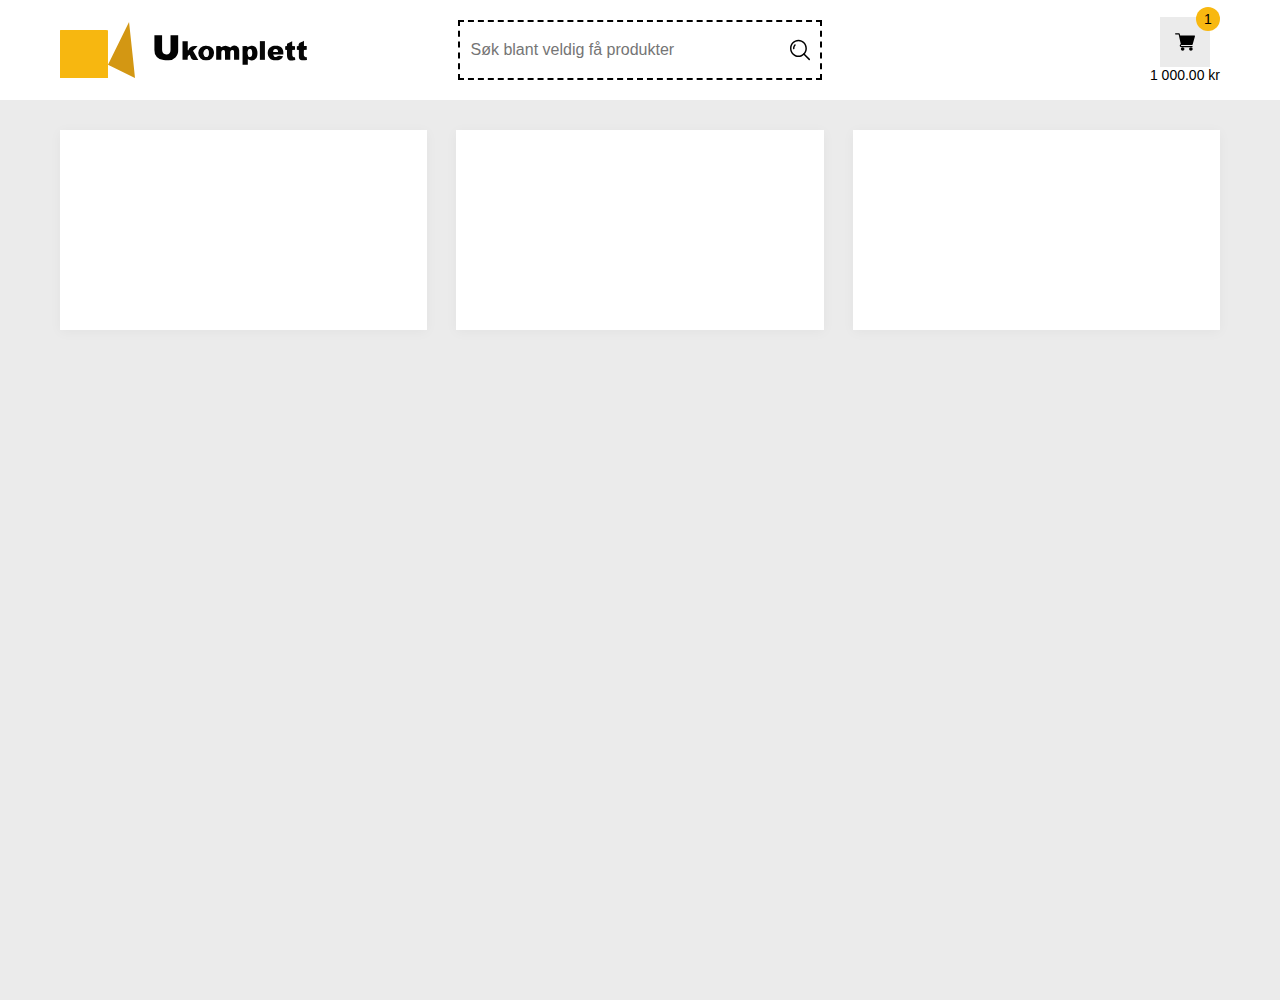
==== cart.html @ 40f7af68 ":art: fast improvement of the code" ====
<!DOCTYPE html>
<html lang="en">
<head>
    <meta charset="UTF-8">
    <meta http-equiv="X-UA-Compatible" content="IE=edge">
    <meta name="viewport" content="width=device-width, initial-scale=1.0">
    <title>Ukomplett</title>
    <link rel="stylesheet" href="./css/reset.css" />
	<link rel="stylesheet" href="./css/variables.css" />
	<link rel="stylesheet" href="./css/style.css" />
</head>
<body>
    <header>
        <div class="header-splitter">
            <div>
                <img src="./assets/ukomplett.svg" alt="">
            </div>
            <div>
                <form role="search" action="">
                    <input type="text" placeholder="Søk blant veldig få produkter">
                    <img src="./assets/search.svg" alt="">
                </form>
            </div>
            <div class="header-menu">
                <a href="#">
                    <div>
                        <img src="./assets/shopping-cart.svg" alt="">
                    </div>
                    <span>1 000.00 kr</span>
                    <span>1</span>
                </a>
            </div>
        </div>
    </header>
    <main>
        <div class="product-grid-cart">
            <div class="product-card-cart">
                
            </div>
            <div class="product-card-cart">
                
            </div>
            <div class="product-card-cart">
                
            </div>
        </div>
    </main> 
</body>
</html>
---- css/variables.css ----
:root {
	--primary-color: #F8B810;
	--secondary-color: #ebebeb;
	--third-color: #ee6c4d;
	--fourth-color: white;
	--fifth-color: #42E793;
	font-size: 12px;
}
---- css/style.css ----
body{
    background: var(--secondary-color);
    font-family:'Segoe UI', Tahoma, Geneva, Verdana, sans-serif;
}
 
header{
    display: flex;
    justify-content: space-around;
    padding: 10px 60px;
    height: 100px;
    background: var(--fourth-color);
    box-shadow: 0 2px 4px 0 rgba(0, 0, 0, 0.2);
}
 
main{
    width: 100vw;
    height: 100vh;
    background: var(--secondary-color);
}
 
h2{
    font-size: 22px;
}
 
h3{
    font-size: 18px;
}
 
.header-splitter{
    display: grid;
    grid-template-columns: 1fr 1fr 1fr;
    column-gap: 3%;
    width: 100%;
    height: 100%;
    max-height: 100px;
}
 
.header-splitter div{
    display: flex;
    align-items: center;
    height: 80px;
    max-height: 80px;
}

.header-splitter div a{
    display: flex;
    align-items: center;
    height: 80px;
    max-height: 80px;
}
 
.header-splitter:nth-child(1) form{
    display: flex;
    width: 100%;
    height: 100%;
    max-height: 60px;
    padding: 0.8vw;
    border: black dashed 2px;
}
 
.header-splitter:nth-child(1) input{
    width: 100%;
    height: 100%;
    outline: none;
    border-style: none;
    font-size: 16px;
}
 
.header-splitter:nth-child(1) form img{
    width: 20px;
    height: auto;
}
 
.header-splitter img{
    height: 70%;
    width: auto;
}
 
.header-menu{
    display: flex;
    justify-content: flex-end;
    width: 100%;
    height: 100%;
}
 
.header-menu div{
    flex-direction: column;
    align-items: center;
    justify-content: center;
    height: 50px;
    width: 50px;
    background: var(--secondary-color);
}
 
.header-menu a{
    display: flex;
    position: relative;
    flex-direction: column;
    align-items: center;
    text-decoration: none;
    color: black;
    bottom: -7px;
    left: 0;
}

.header-menu a div{
    transition: all 0.5s ease-out;
}

.header-menu a div:hover{
    border-radius: 50px;
    transition: all 0.5s ease-in;
}
 
.header-menu div img{
    width: 20px;
    height: auto;
}
 
.header-menu a > span{
    font-size: 14px;
    text-align: center;
}
 
.header-menu a span:nth-child(3){
    display: flex;
    align-items: center;
    justify-content: center;
    position: absolute;
    top: -10px;
    right: 0;
    width: 24px;
    height: 24px;
    background: var(--primary-color);
    border-radius: 50%;
    z-index: 1;
}
 
.product-grid{
    display: grid;
    width: 100%;
    height: 100%;
    grid-template: 1fr 1fr / 1fr 1fr 1fr 1fr;
    gap: 2.5%;
    background: var(--secondary-color);
    padding: 30px 60px 0 60px;
}

.product-grid-cart{
    display: grid;
    width: 100%;
    height: 50%;
    grid-template: 1fr 1fr 1fr 1fr / 1fr 1fr 1fr;
    gap: 2.5%;
    background: var(--secondary-color);
    padding: 30px 60px 0 60px;
}
 
.product-card{
    display: flex;
    flex-direction: column;
    align-items: center;
    background: var(--fourth-color);
    width: 100%;
    height: 50%;
    min-height: 406px;
    box-shadow: 0 2px 12px 0 rgb(0 0 0 / 4%);
    padding: 0 10px 15px 10px;
}

.product-card-cart{
    display: flex;
    flex-direction: column;
    align-items: center;
    background: var(--fourth-color);
    width: 100%;
    height: 50%;
    min-height: 200px;
    box-shadow: 0 2px 12px 0 rgb(0 0 0 / 4%);
    padding: 10px;
}
 
.product-content{
    display: flex;
    flex-direction: column;
    align-items: center;
    width: 100%;
    height: 100%;
}
 
.product-content-badge{
    width: 60px;
    height: 30px;
    margin: 0 0 30px 0;
}
 
.product-content-badge span{
    font-family:'Segoe UI', Tahoma, Geneva, Verdana, sans-serif;
    font-weight: 600;
    display: flex;
    align-items: center;
    justify-content: center;
    float: left;
    width: 60px;
    height: 30px;
    background: var(--primary-color);
}
 
.product-content-img{
    margin: 30px 0 20px 0;
}
 
.product-content-img img{
    width: 120px;
    height: auto;
}
 
.product-info{
    display: flex;
    flex-direction: column;
    text-align: center;
}
 
.product-info p{
    font-size: 14px;
    color: grey;
}
 
.product-info span{
    text-decoration: line-through;
}
 
.product-content a{
    display: flex;
    font-size: 14px;
    margin: 15px 0 0 0;
    background: var(--primary-color);
    color: black;
    text-decoration: none;
    padding: 10px;
}
 
.product-content a:hover{
    background: var(--fifth-color);
}
 
.product-content a img{
    width: 14px;
    height: auto;
    margin: 0 0 0 5px;
}

@media only screen and (min-width: 700px) and (max-width: 1024px) {
    /* For tablets: */
    .product-grid {
        
        grid-template: 1fr 1fr 1fr / 1fr 1fr 1fr;
    }
}

@media only screen and (min-width: 414px) and (max-width: 700px) {
   /* For tablets: */
   .product-grid {
       
       grid-template: 1fr 1fr 1fr 1fr / 1fr 1fr;
    }
}

@media only screen and (min-width: 280px) and (max-width: 414px) {
    /* For tablets: */
    .product-grid {
        
        grid-template: 1fr 1fr 1fr 1fr 1fr 1fr 1fr 1fr / 1fr;
     }
 }
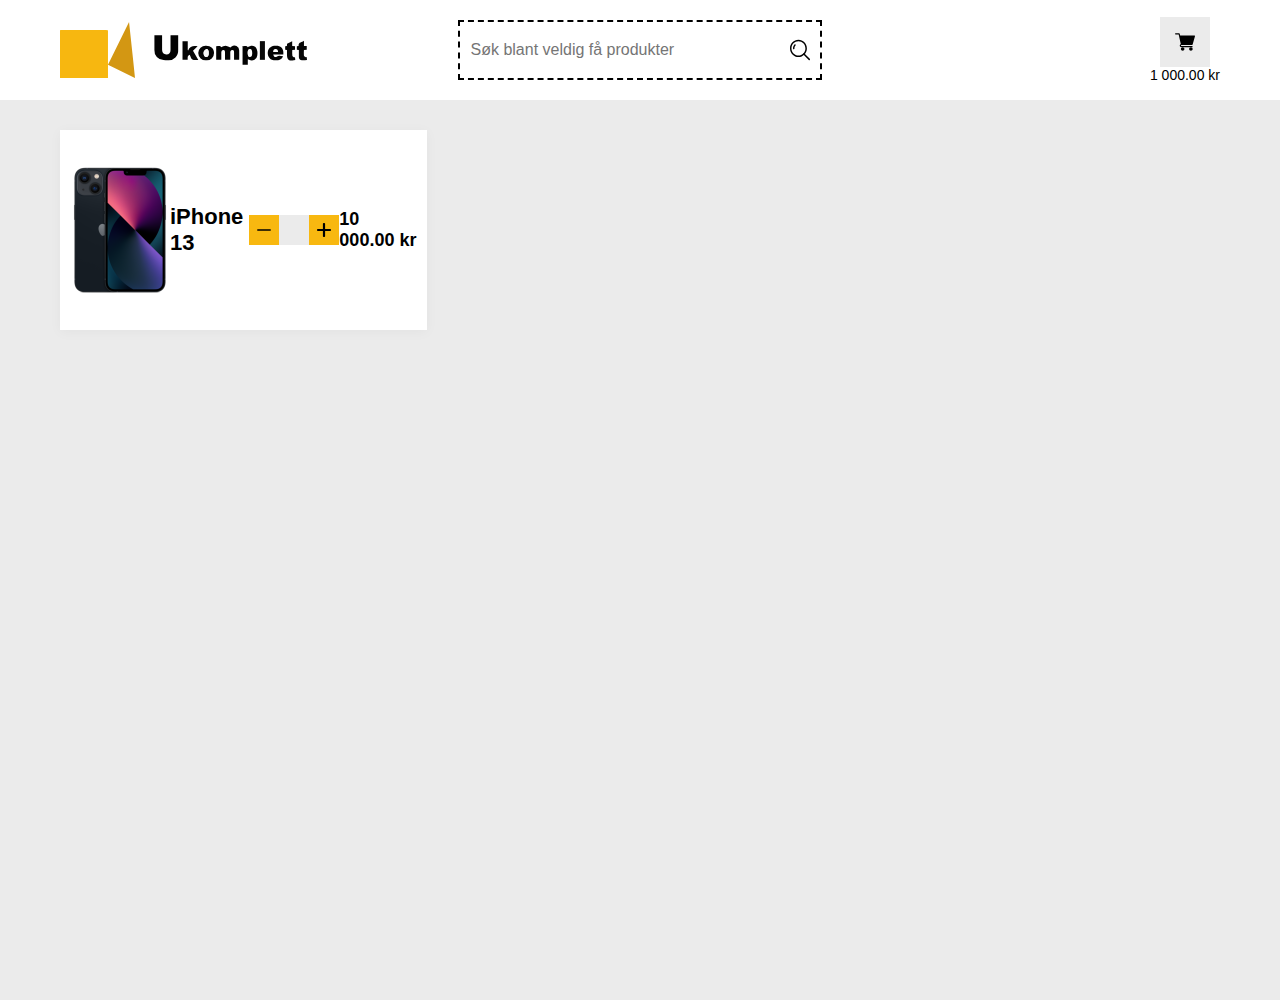
==== commit 2fb174f4: ":art: Alot of new UI elements and javascript" ====
--- a/cart.html
+++ b/cart.html
@@ -1,19 +1,23 @@
 <!DOCTYPE html>
 <html lang="en">
+
 <head>
     <meta charset="UTF-8">
     <meta http-equiv="X-UA-Compatible" content="IE=edge">
     <meta name="viewport" content="width=device-width, initial-scale=1.0">
     <title>Ukomplett</title>
     <link rel="stylesheet" href="./css/reset.css" />
-	<link rel="stylesheet" href="./css/variables.css" />
-	<link rel="stylesheet" href="./css/style.css" />
+    <link rel="stylesheet" href="./css/variables.css" />
+    <link rel="stylesheet" href="./css/style.css" />
 </head>
+
 <body>
     <header>
         <div class="header-splitter">
             <div>
-                <img src="./assets/ukomplett.svg" alt="">
+                <a href="index.html">
+                    <img src="./assets/ukomplett.svg" alt="">
+                </a>
             </div>
             <div>
                 <form role="search" action="">
@@ -27,7 +31,7 @@
                         <img src="./assets/shopping-cart.svg" alt="">
                     </div>
                     <span>1 000.00 kr</span>
-                    <span>1</span>
+                    <span id="cart-info" class="cart-display hidden">1</span>
                 </a>
             </div>
         </div>
@@ -35,15 +39,27 @@
     <main>
         <div class="product-grid-cart">
             <div class="product-card-cart">
-                
-            </div>
-            <div class="product-card-cart">
-                
-            </div>
-            <div class="product-card-cart">
-                
+                <div class="product-cart-content">
+                    <img src="./assets/iPhone-13-midnight4_m.png" alt="">
+                    <h2>iPhone 13</h2>
+                    <div class="product-count-container">
+                        <a id="product-count-dec" option="dec">
+                            <img src="./assets/minus.svg" alt="">
+                        </a>
+                        <input id="product-counter" type="tel" maxlength="3">
+                        <a id="product-count-inc" option="inc">
+                            <img src="./assets/add.svg" alt="">
+                        </a>
+                    </div>
+                    <div class="product-price-counter-container">
+                        <h3>10 000.00 kr</h3>
+                    </div>
+                </div>
             </div>
         </div>
-    </main> 
+    </main>
 </body>
-</html>
+<script src="./js/javascript-index.js"></script>
+<script src="./js/javascript-cart.js"></script>
+
+</html>--- a/css/style.css
+++ b/css/style.css
@@ -1,9 +1,9 @@
-body{
+body {
     background: var(--secondary-color);
     font-family:'Segoe UI', Tahoma, Geneva, Verdana, sans-serif;
 }
  
-header{
+header {
     display: flex;
     justify-content: space-around;
     padding: 10px 60px;
@@ -12,21 +12,21 @@
     box-shadow: 0 2px 4px 0 rgba(0, 0, 0, 0.2);
 }
  
-main{
+main {
     width: 100vw;
     height: 100vh;
     background: var(--secondary-color);
 }
  
-h2{
+h2 {
     font-size: 22px;
 }
  
-h3{
+h3 {
     font-size: 18px;
 }
  
-.header-splitter{
+.header-splitter {
     display: grid;
     grid-template-columns: 1fr 1fr 1fr;
     column-gap: 3%;
@@ -35,21 +35,21 @@
     max-height: 100px;
 }
  
-.header-splitter div{
+.header-splitter div {
     display: flex;
     align-items: center;
     height: 80px;
     max-height: 80px;
 }
 
-.header-splitter div a{
+.header-splitter div a {
     display: flex;
     align-items: center;
     height: 80px;
     max-height: 80px;
 }
  
-.header-splitter:nth-child(1) form{
+.header-splitter:nth-child(1) form {
     display: flex;
     width: 100%;
     height: 100%;
@@ -58,7 +58,7 @@
     border: black dashed 2px;
 }
  
-.header-splitter:nth-child(1) input{
+.header-splitter:nth-child(1) input {
     width: 100%;
     height: 100%;
     outline: none;
@@ -66,33 +66,36 @@
     font-size: 16px;
 }
  
-.header-splitter:nth-child(1) form img{
+.header-splitter:nth-child(1) form img {
     width: 20px;
     height: auto;
-}
- 
-.header-splitter img{
+    user-select: none;
+}
+ 
+.header-splitter img {
     height: 70%;
     width: auto;
-}
- 
-.header-menu{
+    user-select: none;
+}
+ 
+.header-menu {
     display: flex;
     justify-content: flex-end;
     width: 100%;
     height: 100%;
 }
  
-.header-menu div{
+.header-menu div {
     flex-direction: column;
     align-items: center;
     justify-content: center;
     height: 50px;
     width: 50px;
     background: var(--secondary-color);
-}
- 
-.header-menu a{
+    user-select: none;
+}
+ 
+.header-menu a {
     display: flex;
     position: relative;
     flex-direction: column;
@@ -103,26 +106,26 @@
     left: 0;
 }
 
-.header-menu a div{
+.header-menu a div {
     transition: all 0.5s ease-out;
 }
 
-.header-menu a div:hover{
+.header-menu a div:hover {
     border-radius: 50px;
     transition: all 0.5s ease-in;
 }
  
-.header-menu div img{
+.header-menu div img {
     width: 20px;
     height: auto;
 }
  
-.header-menu a > span{
+.header-menu a > span {
     font-size: 14px;
     text-align: center;
 }
  
-.header-menu a span:nth-child(3){
+.cart-display {
     display: flex;
     align-items: center;
     justify-content: center;
@@ -134,19 +137,20 @@
     background: var(--primary-color);
     border-radius: 50%;
     z-index: 1;
-}
- 
-.product-grid{
+    transition: all 0.5s 0s ease-in-out;
+}
+ 
+.product-grid {
     display: grid;
     width: 100%;
     height: 100%;
-    grid-template: 1fr 1fr / 1fr 1fr 1fr 1fr;
+    grid-template: 1fr 1fr /1fr 1fr 1fr 1fr 1fr;
     gap: 2.5%;
     background: var(--secondary-color);
     padding: 30px 60px 0 60px;
 }
 
-.product-grid-cart{
+.product-grid-cart {
     display: grid;
     width: 100%;
     height: 50%;
@@ -156,45 +160,58 @@
     padding: 30px 60px 0 60px;
 }
  
-.product-card{
+.product-card {
     display: flex;
     flex-direction: column;
     align-items: center;
     background: var(--fourth-color);
     width: 100%;
-    height: 50%;
+    height: 100%;
     min-height: 406px;
     box-shadow: 0 2px 12px 0 rgb(0 0 0 / 4%);
     padding: 0 10px 15px 10px;
 }
 
-.product-card-cart{
-    display: flex;
-    flex-direction: column;
+.product-card-cart {
+    display: flex;
+    flex-direction: row;
     align-items: center;
     background: var(--fourth-color);
     width: 100%;
-    height: 50%;
+    height: 100%;
     min-height: 200px;
     box-shadow: 0 2px 12px 0 rgb(0 0 0 / 4%);
     padding: 10px;
 }
  
-.product-content{
-    display: flex;
-    flex-direction: column;
-    align-items: center;
-    width: 100%;
-    height: 100%;
-}
- 
-.product-content-badge{
+.product-content {
+    display: flex;
+    flex-direction: column;
+    align-items: center;
+    width: 100%;
+    height: 100%;
+}
+
+.product-cart-content {
+    display: flex;
+    align-items: center;
+    justify-content: space-around;
+    width: 100%;
+    height: 100%;
+}
+
+.product-cart-content img {
+    width: 100px;
+    height: auto;
+}
+ 
+.product-content-badge {
     width: 60px;
     height: 30px;
     margin: 0 0 30px 0;
 }
  
-.product-content-badge span{
+.product-content-badge span {
     font-family:'Segoe UI', Tahoma, Geneva, Verdana, sans-serif;
     font-weight: 600;
     display: flex;
@@ -206,31 +223,31 @@
     background: var(--primary-color);
 }
  
-.product-content-img{
+.product-content-img {
     margin: 30px 0 20px 0;
 }
  
-.product-content-img img{
+.product-content-img img {
     width: 120px;
     height: auto;
 }
  
-.product-info{
+.product-info {
     display: flex;
     flex-direction: column;
     text-align: center;
 }
  
-.product-info p{
+.product-info p {
     font-size: 14px;
     color: grey;
 }
  
-.product-info span{
+.product-info span {
     text-decoration: line-through;
 }
  
-.product-content a{
+.product-content a {
     display: flex;
     font-size: 14px;
     margin: 15px 0 0 0;
@@ -238,19 +255,74 @@
     color: black;
     text-decoration: none;
     padding: 10px;
-}
- 
-.product-content a:hover{
+    user-select: none;
+}
+ 
+.product-content a:hover {
     background: var(--fifth-color);
-}
- 
-.product-content a img{
+    cursor: pointer;
+}
+ 
+.product-content a img {
     width: 14px;
     height: auto;
     margin: 0 0 0 5px;
 }
 
-@media only screen and (min-width: 700px) and (max-width: 1024px) {
+.product-count-container {
+    display: flex;
+    justify-content: center;
+    align-items: center;
+    width: 90px;
+    height: 30px;
+}
+
+.product-price-counter-container{
+    display: flex;
+    flex-direction: column;
+}
+
+.product-count-container input {
+    text-align: center;
+    width: 30px;
+    height: 30px;
+    font-size: 18px;
+    border-style: none;
+    background: var(--secondary-color);
+}
+
+.product-count-container a {
+    display: flex;
+    justify-content: center;
+    align-items: center;
+    background: var(--primary-color);
+    width: 30px;
+    height: 30px;
+    padding: 1px;
+    cursor: pointer;
+    user-select: none;
+}
+
+.product-count-container img {
+    width: 50%;
+    height: auto;
+}
+
+/* Utilities */
+
+.hidden{
+    opacity: 0 !important;
+}
+
+@media only screen and (min-width: 1200px) and (max-width: 1800px) {
+    /* For tablets: */
+    .product-grid {
+        
+        grid-template: 1fr 1fr 1fr / 1fr 1fr 1fr 1fr;
+    }
+}
+
+@media only screen and (min-width: 700px) and (max-width: 1200px) {
     /* For tablets: */
     .product-grid {
         
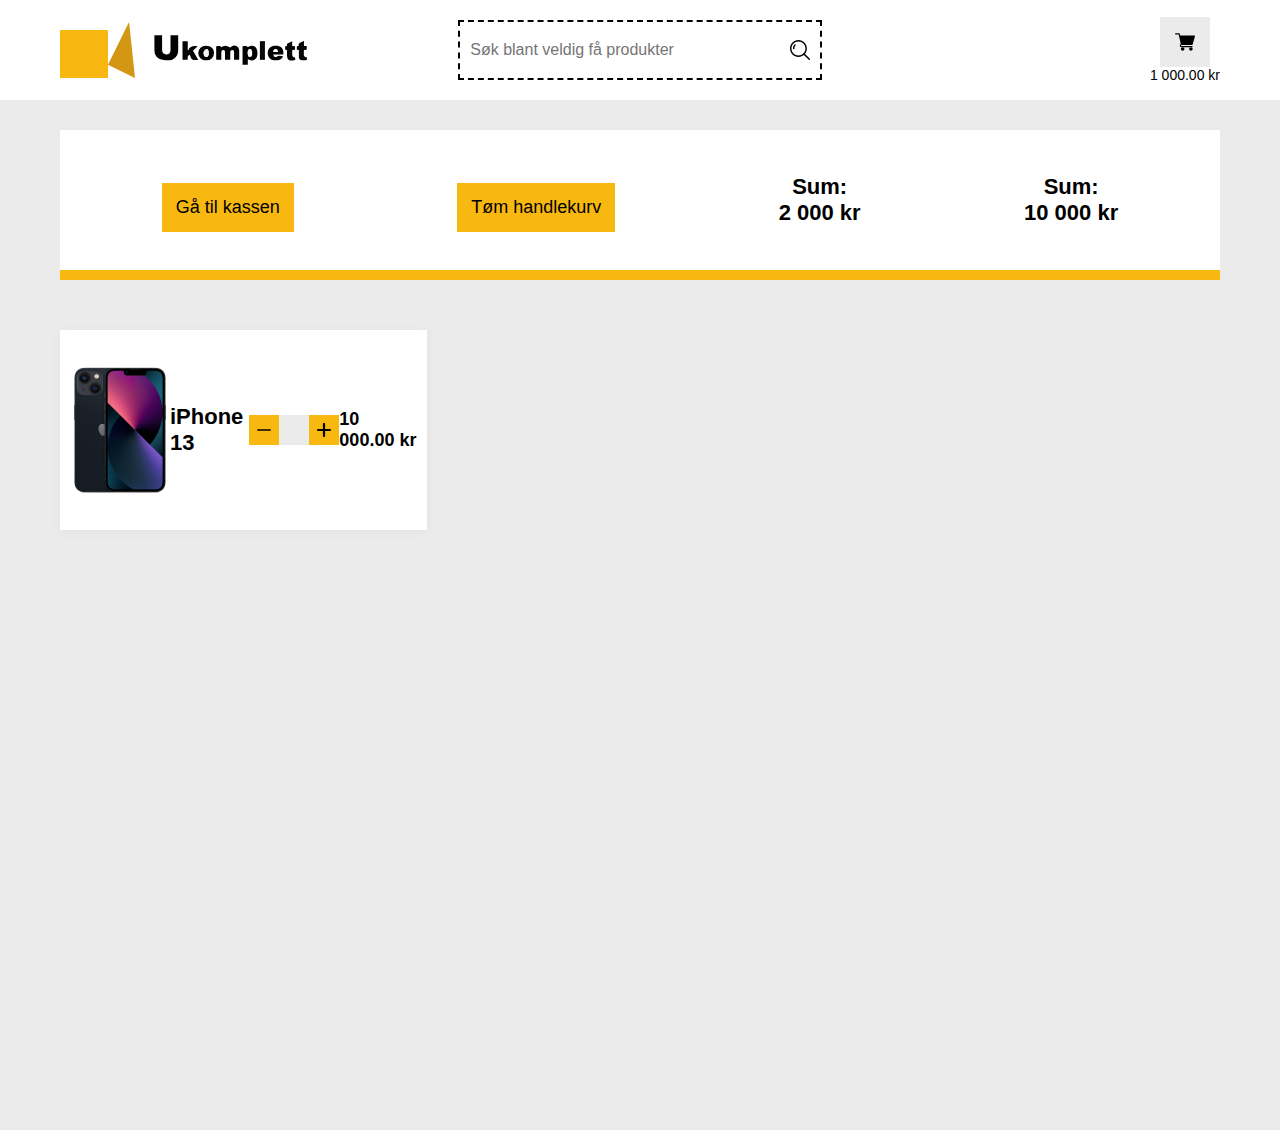
==== commit 006c5b7e: ":lipstick: Updated the look of the cart" ====
--- a/cart.html
+++ b/cart.html
@@ -37,6 +37,22 @@
         </div>
     </header>
     <main>
+        <div class="cart-summary-grid">
+            <div class="cart-summary-head">
+                <div class="cart-summary-splitter">
+                    <a href="#">Gå til kassen</a>
+                    <a href="#">Tøm handlekurv</a>
+                    <div class="cart-summary-content">
+                        <h2>Sum:</h2>
+                        <h2>2 000 kr</h2>
+                    </div>
+                    <div class="cart-summary-content">
+                        <h2>Sum:</h2>
+                        <h2>10 000 kr</h2>
+                    </div>
+                </div>
+            </div>
+        </div>
         <div class="product-grid-cart">
             <div class="product-card-cart">
                 <div class="product-cart-content">
--- a/css/style.css
+++ b/css/style.css
@@ -7,14 +7,15 @@
     display: flex;
     justify-content: space-around;
     padding: 10px 60px;
+    width: 100%;
     height: 100px;
     background: var(--fourth-color);
     box-shadow: 0 2px 4px 0 rgba(0, 0, 0, 0.2);
 }
  
 main {
-    width: 100vw;
-    height: 100vh;
+    width: 100%;
+    height: 100%;
     background: var(--secondary-color);
 }
  
@@ -54,7 +55,7 @@
     width: 100%;
     height: 100%;
     max-height: 60px;
-    padding: 0.8vw;
+    padding: 10px;
     border: black dashed 2px;
 }
  
@@ -192,6 +193,10 @@
     height: 100%;
 }
 
+.product-content div{
+  text-align: center;
+}
+
 .product-cart-content {
     display: flex;
     align-items: center;
@@ -224,7 +229,11 @@
 }
  
 .product-content-img {
+    display: flex;
+    flex-direction: column;
+    justify-content: center;
     margin: 30px 0 20px 0;
+    height: 150px;
 }
  
 .product-content-img img {
@@ -246,7 +255,7 @@
 .product-info span {
     text-decoration: line-through;
 }
- 
+ /*Add to cart button*/
 .product-content a {
     display: flex;
     font-size: 14px;
@@ -306,6 +315,51 @@
 .product-count-container img {
     width: 50%;
     height: auto;
+}
+
+.cart-summary-grid {
+    display: grid;
+    width: 100%;
+    height: 40%;
+    padding: 30px 60px 20px 60px;
+    background: var(--secondary-color);
+}
+
+.cart-summary-head {
+    display: grid;
+    width: 100%;
+    height: 150px;
+    padding: 20px;
+    background: var(--fourth-color);
+    border-bottom: 10px solid var(--primary-color);
+}
+
+.cart-summary-splitter {
+    display: flex;
+    justify-content: space-around;
+    align-items: center;
+    width: 100%;
+}
+
+.cart-summary-splitter a {
+    display: flex;
+    font-size: 18px;
+    margin: 15px 0 0 0;
+    background: var(--primary-color);
+    color: black;
+    font-weight: 500;
+    text-decoration: none;
+    padding: 14px;
+    user-select: none;
+}
+
+.cart-summary-splitter a:hover {
+    background: var(--fifth-color);
+    cursor: pointer;
+}
+
+.cart-summary-content {
+    text-align: center;
 }
 
 /* Utilities */
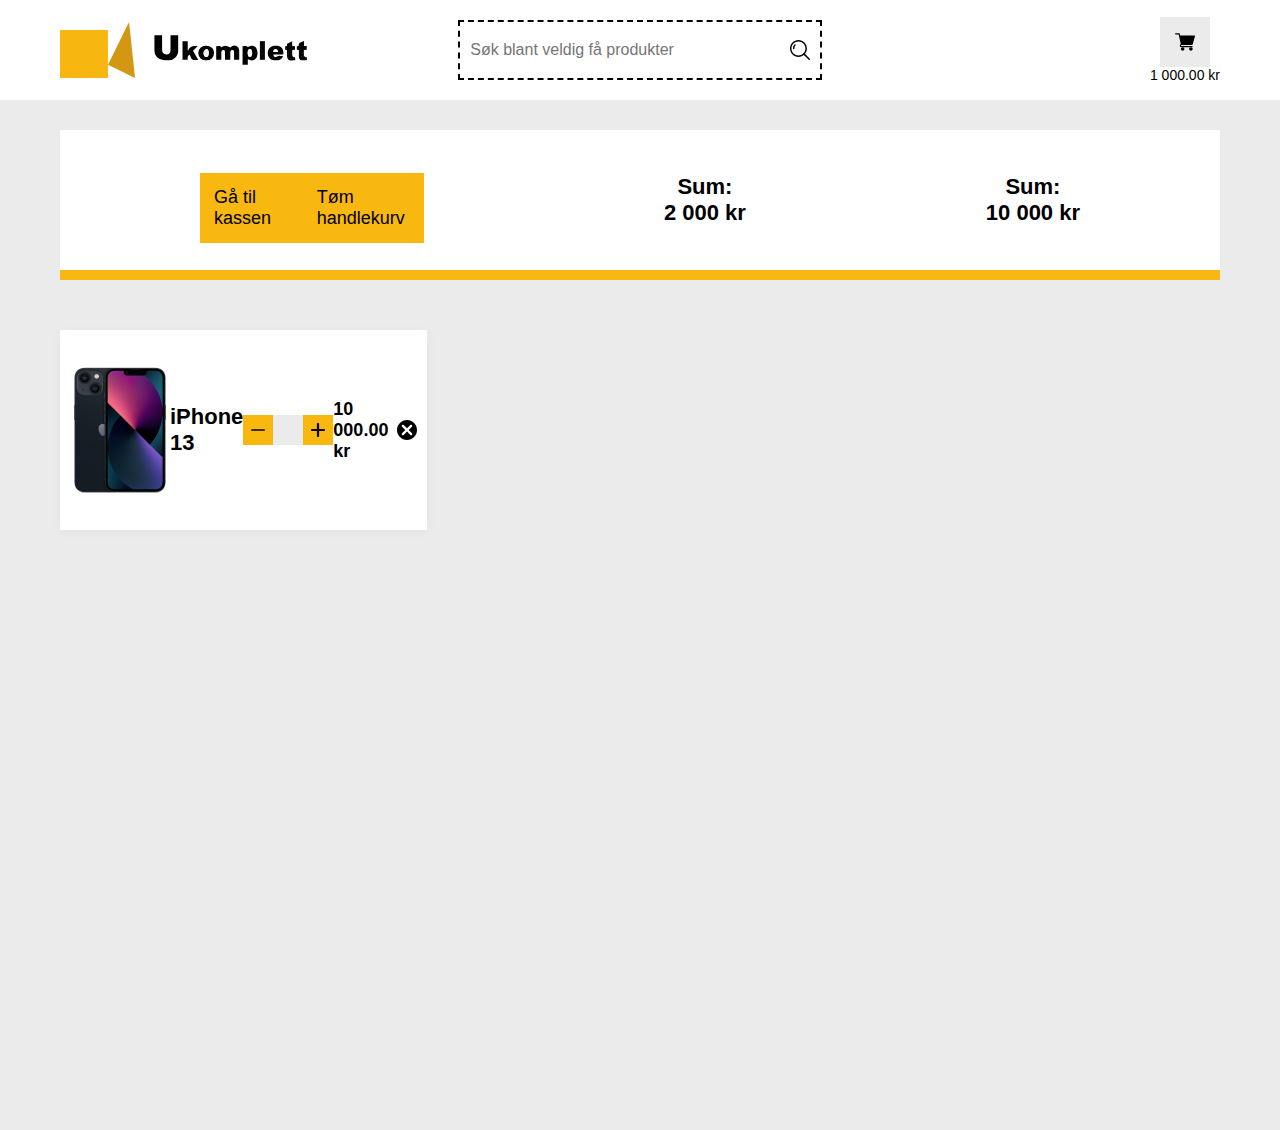
==== commit 6a8791fa: ":lipstick: Updated UI, wew products, some old code removed" ====
--- a/cart.html
+++ b/cart.html
@@ -40,8 +40,10 @@
         <div class="cart-summary-grid">
             <div class="cart-summary-head">
                 <div class="cart-summary-splitter">
-                    <a href="#">Gå til kassen</a>
-                    <a href="#">Tøm handlekurv</a>
+                    <div class="cart-button-container">
+                        <a href="#">Gå til kassen</a>
+                        <a href="#">Tøm handlekurv</a>
+                    </div>
                     <div class="cart-summary-content">
                         <h2>Sum:</h2>
                         <h2>2 000 kr</h2>
@@ -70,6 +72,9 @@
                     <div class="product-price-counter-container">
                         <h3>10 000.00 kr</h3>
                     </div>
+                    <a class="product-cart-delete" href="">
+                        <img src="./assets/cancel.svg" alt="">
+                    </a>
                 </div>
             </div>
         </div>
--- a/css/style.css
+++ b/css/style.css
@@ -362,6 +362,20 @@
     text-align: center;
 }
 
+.cart-button-container {
+    display: flex;
+    justify-content: space-between;
+    width: 20%;
+}
+
+.product-cart-delete {
+    display: flex;
+    justify-content: center;
+    align-items: center;
+    width: 20px;
+    height: 100%;
+}
+
 /* Utilities */
 
 .hidden{
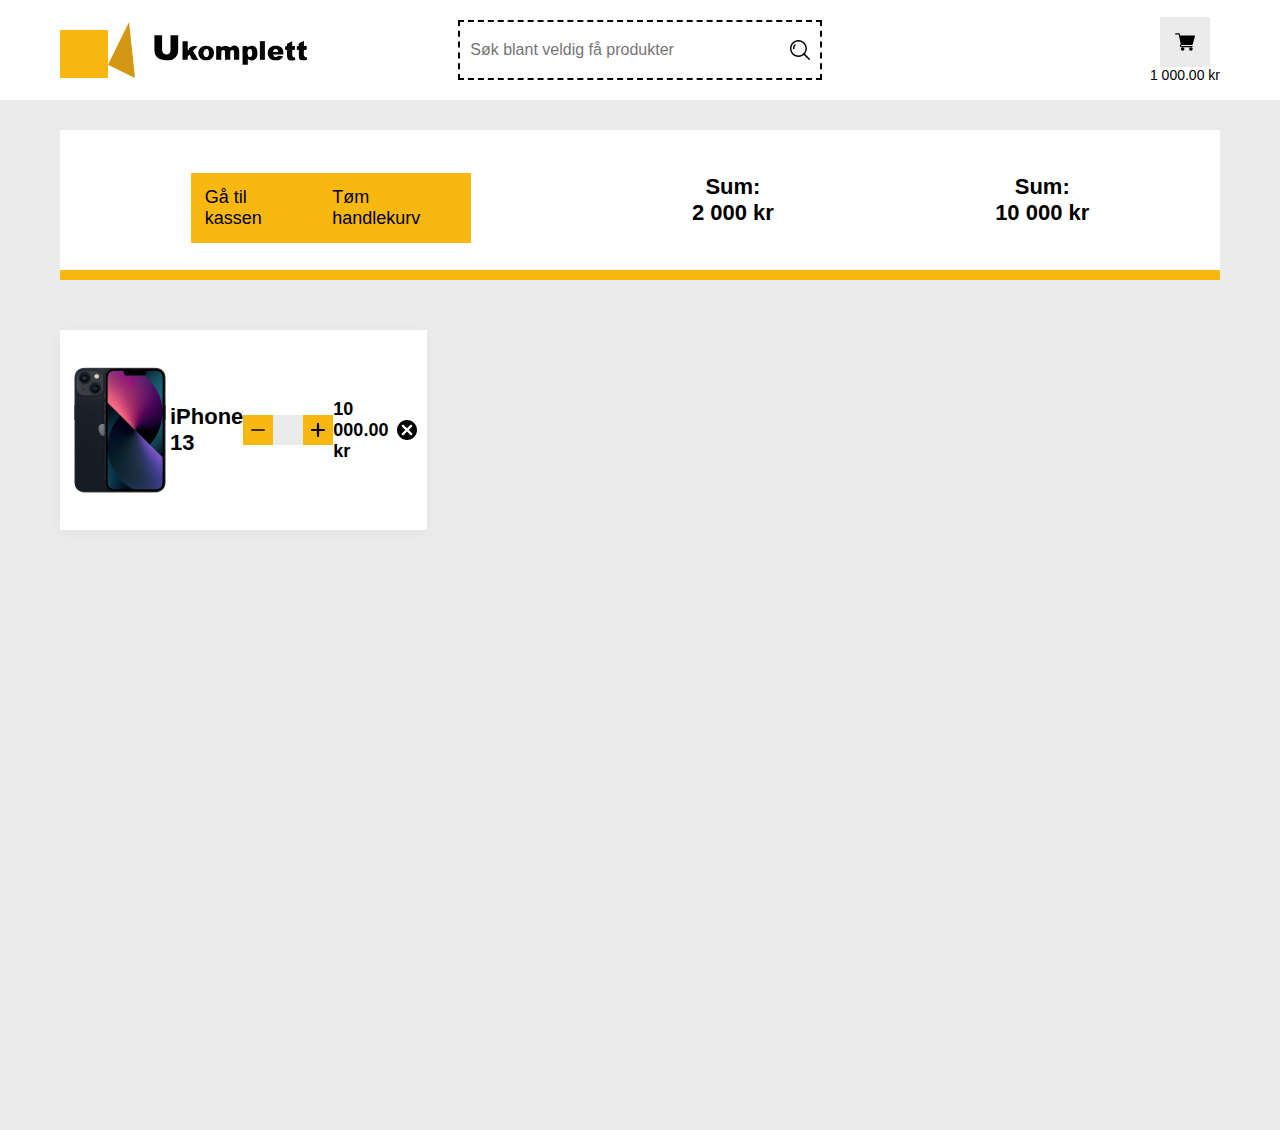
==== commit a7338f4f: ":art: UI changes, more products, some structuring" ====
--- a/cart.html
+++ b/cart.html
@@ -6,6 +6,7 @@
     <meta http-equiv="X-UA-Compatible" content="IE=edge">
     <meta name="viewport" content="width=device-width, initial-scale=1.0">
     <title>Ukomplett</title>
+    <link rel="shortcut icon" href="./assets/ukomplett-icon.svg" type="image/x-icon">
     <link rel="stylesheet" href="./css/reset.css" />
     <link rel="stylesheet" href="./css/variables.css" />
     <link rel="stylesheet" href="./css/style.css" />
--- a/css/style.css
+++ b/css/style.css
@@ -365,7 +365,7 @@
 .cart-button-container {
     display: flex;
     justify-content: space-between;
-    width: 20%;
+    width: 25%;
 }
 
 .product-cart-delete {
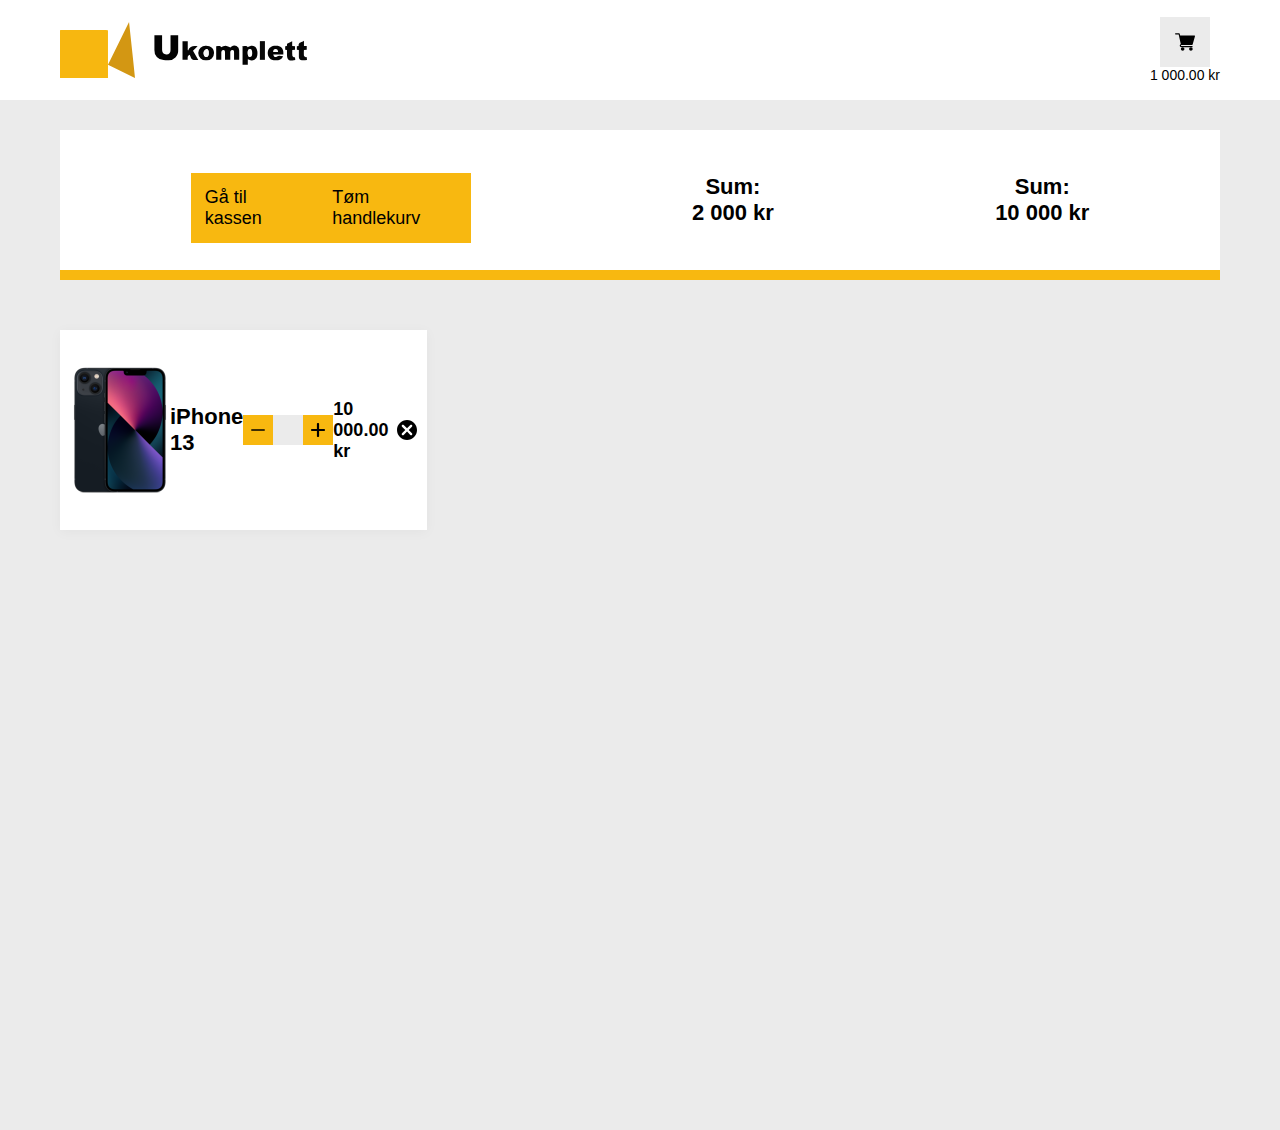
==== commit 1daf366b: ":lipstick: Fixed UI for products and added some cool hover features" ====
--- a/cart.html
+++ b/cart.html
@@ -21,10 +21,6 @@
                 </a>
             </div>
             <div>
-                <form role="search" action="">
-                    <input type="text" placeholder="Søk blant veldig få produkter">
-                    <img src="./assets/search.svg" alt="">
-                </form>
             </div>
             <div class="header-menu">
                 <a href="#">
--- a/css/style.css
+++ b/css/style.css
@@ -232,12 +232,19 @@
     display: flex;
     flex-direction: column;
     justify-content: center;
-    margin: 30px 0 20px 0;
-    height: 150px;
+    align-items: center;
+    height: 200px;
+    width: 200px;
 }
  
 .product-content-img img {
     width: 120px;
+    height: auto;
+    transition: all 0.5s ;
+}
+
+.product-content-img img:hover {
+    width: 150px;
     height: auto;
 }
  
@@ -376,6 +383,10 @@
     height: 100%;
 }
 
+.product-content-name {
+    height: 50px;
+}
+
 /* Utilities */
 
 .hidden{
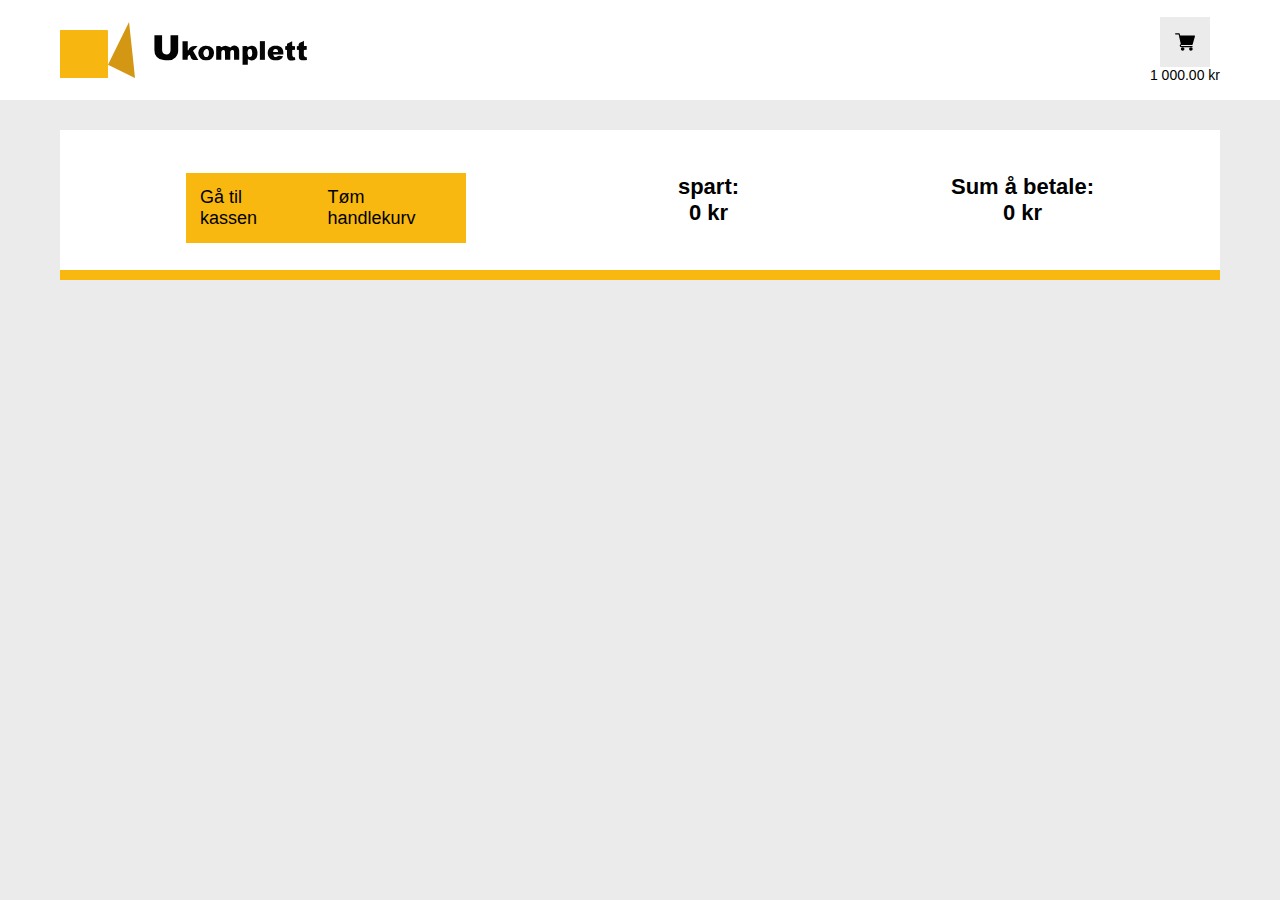
==== commit ba89a0a6: ":sparkles: Items gets added to cart" ====
--- a/cart.html
+++ b/cart.html
@@ -39,45 +39,24 @@
                 <div class="cart-summary-splitter">
                     <div class="cart-button-container">
                         <a href="#">Gå til kassen</a>
-                        <a href="#">Tøm handlekurv</a>
+                        <a href="#" id="empty-cart">Tøm handlekurv</a>
                     </div>
                     <div class="cart-summary-content">
-                        <h2>Sum:</h2>
-                        <h2>2 000 kr</h2>
+                        <h2>spart:</h2>
+                        <h2>0 kr</h2>
                     </div>
                     <div class="cart-summary-content">
-                        <h2>Sum:</h2>
-                        <h2>10 000 kr</h2>
+                        <h2>Sum å betale:</h2>
+                        <h2>0 kr</h2>
                     </div>
                 </div>
             </div>
         </div>
         <div class="product-grid-cart">
-            <div class="product-card-cart">
-                <div class="product-cart-content">
-                    <img src="./assets/iPhone-13-midnight4_m.png" alt="">
-                    <h2>iPhone 13</h2>
-                    <div class="product-count-container">
-                        <a id="product-count-dec" option="dec">
-                            <img src="./assets/minus.svg" alt="">
-                        </a>
-                        <input id="product-counter" type="tel" maxlength="3">
-                        <a id="product-count-inc" option="inc">
-                            <img src="./assets/add.svg" alt="">
-                        </a>
-                    </div>
-                    <div class="product-price-counter-container">
-                        <h3>10 000.00 kr</h3>
-                    </div>
-                    <a class="product-cart-delete" href="">
-                        <img src="./assets/cancel.svg" alt="">
-                    </a>
-                </div>
-            </div>
         </div>
     </main>
 </body>
-<script src="./js/javascript-index.js"></script>
+<!--<script src="./js/javascript-index.js"></script>-->
 <script src="./js/javascript-cart.js"></script>
 
 </html>--- a/css/style.css
+++ b/css/style.css
@@ -203,11 +203,18 @@
     justify-content: space-around;
     width: 100%;
     height: 100%;
+    font-size: 14px;
+    font-weight: 600;
+    text-align: center;
 }
 
 .product-cart-content img {
-    width: 100px;
-    height: auto;
+    width: 80px;
+    height: auto;
+}
+
+.product-cart-content h3 {
+    width: 70px;
 }
  
 .product-content-badge {
